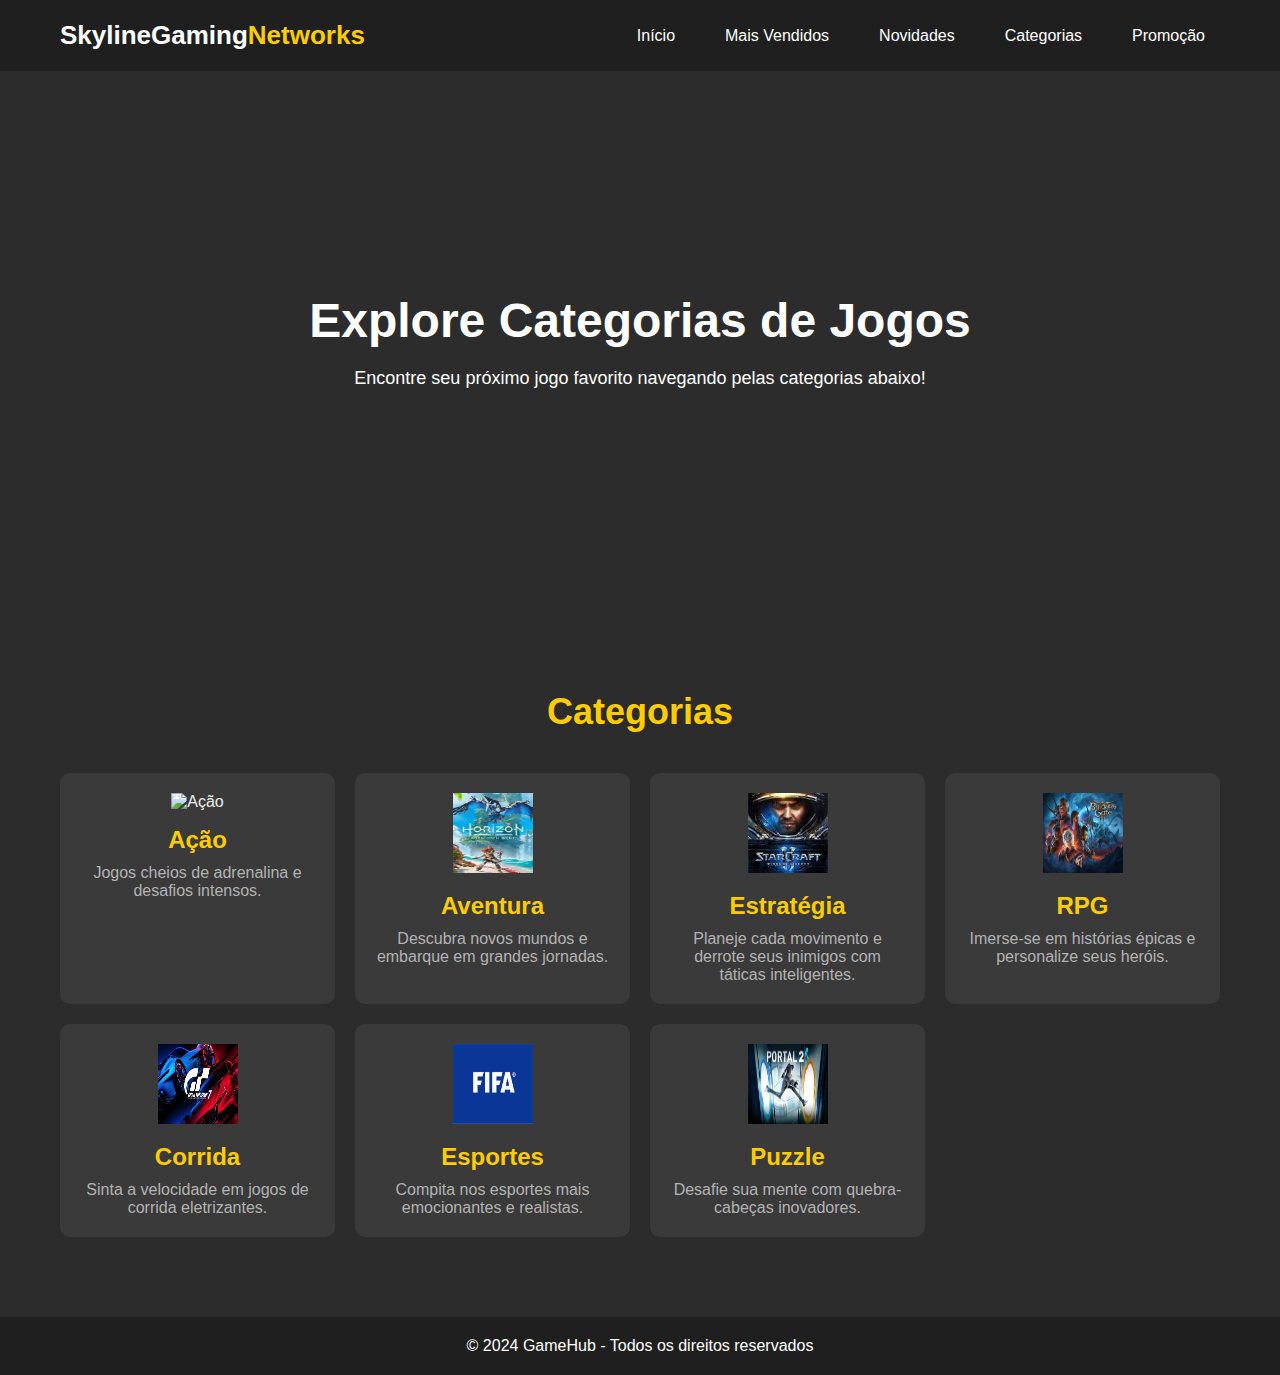
==== portifolio distribuidora de games/categories.html @ 7f8d0c82 "trabalh" ====
<!DOCTYPE html>
<html lang="pt-BR">
<head>
    <meta charset="UTF-8">
    <meta name="viewport" content="width=device-width, initial-scale=1.0">
    <title>Categorias de Jogos</title>
    <link rel="stylesheet" href="style.css">
</head>
<body>
    
    <header class="main-header">
        <div class="container">
            <div class="logo">SkylineGaming<span>Networks</span></div>
            <nav>
                <ul>
                    <li><a href="index.html">Início</a></li>
                    <li><a href="most-sold.html">Mais Vendidos</a></li>
                    <li><a href="news.html">Novidades</a></li>
                    <li><a href="categories.html">Categorias</a></li>
                    <li><a href="sales.html">Promoção</a></li>
                </ul>
            </nav>
        </div>
    </header>

    
    <section class="hero-categories">
        <div class="container">
            <h1>Explore Categorias de Jogos</h1>
            <p>Encontre seu próximo jogo favorito navegando pelas categorias abaixo!</p>
        </div>
    </section>

    
    <section class="categories-section">
        <div class="container">
            <h2>Categorias</h2>
            <div class="categories-grid">
                
                <div class="category-item">
                    <img src="zelda.jpg" alt="Ação">
                    <h3>Ação</h3>
                    <p>Jogos cheios de adrenalina e desafios intensos.</p>
                </div>
                
                <div class="category-item">
                    <img src="horizon.jpg" alt="Aventura">
                    <h3>Aventura</h3>
                    <p>Descubra novos mundos e embarque em grandes jornadas.</p>
                </div>
                
                <div class="category-item">
                    <img src="starcraft.jpg" alt="Estratégia">
                    <h3>Estratégia</h3>
                    <p>Planeje cada movimento e derrote seus inimigos com táticas inteligentes.</p>
                </div>
                
                <div class="category-item">
                    <img src="baldurgate3.jpg" alt="RPG">
                    <h3>RPG</h3>
                    <p>Imerse-se em histórias épicas e personalize seus heróis.</p>
                </div>
                
                <div class="category-item">
                    <img src="granturismo.jpg" alt="Corrida">
                    <h3>Corrida</h3>
                    <p>Sinta a velocidade em jogos de corrida eletrizantes.</p>
                </div>
               
                <div class="category-item">
                    <img src="fifa.jpg" alt="Esportes">
                    <h3>Esportes</h3>
                    <p>Compita nos esportes mais emocionantes e realistas.</p>
                </div>
                
                <div class="category-item">
                    <img src="portal.jpg" alt="Puzzle">
                    <h3>Puzzle</h3>
                    <p>Desafie sua mente com quebra-cabeças inovadores.</p>
                </div>
            </div>
        </div>
    </section>

    
    <footer>
        <div class="container">
            <p>&copy; 2024 GameHub - Todos os direitos reservados</p>
        </div>
    </footer>

    <script src="script.js"></script>
</body>
</html>
---- portifolio distribuidora de games/style.css ----
/* Reset */
* {
    margin: 0;
    padding: 0;
    box-sizing: border-box;
}

body {
    font-family: 'Roboto', sans-serif;
    background-color: #2c2c2c; /* Cinza escuro como fundo principal */
    color: #f0f0f0; /* Cor clara para o texto */
    transition: background-color 0.3s, color 0.3s;
}

.container {
    max-width: 1200px;
    margin: 0 auto;
    padding: 0 20px;
}

/* o cabeçario e aqui Eros :O */
.main-header {
    background: #1f1f1f; /* Cinza muito escuro para o cabeçalho */
    color: white;
    padding: 20px 0;
    position: sticky;
    top: 0;
    z-index: 1000;
    transition: background-color 0.3s;
}

.main-header .container {
    display: flex;
    justify-content: space-between;
    align-items: center;
}

.logo {
    font-size: 26px;
    font-weight: bold;
    color: #fff;
}

.logo span {
    color: #ffcc00;
}

nav ul {
    list-style: none;
    display: flex;
    gap: 20px;
}

nav ul li a {
    color: #fff;
    text-decoration: none;
    font-size: 16px;
    padding: 10px 15px;
    transition: background-color 0.3s, border-radius 0.3s;
}

nav ul li a:hover {
    background-color: #ffcc00;
    border-radius: 50px;
}

.theme-toggle {
    display: flex;
    align-items: center;
    margin-left: 20px;
}


.hero {
    background-image: url('hero-bg-modern.jpg');
    background-size: cover;
    background-position: center;
    height: 80vh;
    display: flex;
    align-items: center;
    justify-content: center;
    color: #fff;
    text-align: center;
}

.hero h1 {
    font-size: 48px;
    font-weight: 700;
    margin-bottom: 20px;
}

.hero p {
    font-size: 18px;
    margin-bottom: 30px;
}

.cta-btn {
    background-color: #ffcc00;
    padding: 15px 30px;
    font-size: 18px;
    color: #333;
    text-decoration: none;
    border-radius: 50px;
    transition: background-color 0.3s, transform 0.3s;
}

.cta-btn:hover {
    background-color: #ffc700;
    transform: translateY(-5px);
}

/* Featured Games Section */
.featured-games {
    padding: 80px 0;
    background-color: #2c2c2c; /* Fundo cinza escuro para deixar bonitinho */
}

.featured-games h2 {
    font-size: 36px;
    margin-bottom: 40px;
    text-align: center;
    color: #ffcc00; /* Amarelo para título */
}

.games-grid {
    display: grid;
    grid-template-columns: repeat(auto-fit, minmax(300px, 1fr));
    gap: 20px;
}

.game-item {
    background-color: #3a3a3a; /* Cinza escuro para o cartão do jogo */
    border-radius: 20px;
    box-shadow: 0 4px 20px rgba(0, 0, 0, 0.2);
    padding: 20px;
    text-align: center;
    transition: transform 0.3s, box-shadow 0.3s;
}

.game-item img {
    max-width: 100%;
    border-radius: 10px;
}

.game-item h3 {
    font-size: 24px;
    margin: 15px 0;
}

.game-item p {
    font-size: 18px;
    color: #777;
    margin-bottom: 15px;
}

.game-item:hover {
    transform: translateY(-10px);
    box-shadow: 0 8px 25px rgba(0, 0, 0, 0.3);
}

.buy-btn {
    background-color: #ffcc00;
    border: none;
    padding: 10px 20px;
    border-radius: 50px;
    font-size: 16px;
    cursor: pointer;
    transition: background-color 0.3s;
}

.buy-btn:hover {
    background-color: #ffc700;
}


.video-search {
    padding: 20px 0;
    text-align: center;
}

#keyword {
    padding: 10px;
    width: 300px;
    border-radius: 5px;
    border: 1px solid #ccc;
}

#video-container {
    margin-top: 20px;
    display: none; /* Inicialmente uwu */
}

video {
    max-width: 100%;
    height: auto;
}

/* aviso pro Eros: o comando tava pela metade bro ;( */
.newsletter {
    background-color: #1f1f1f; 
    color: white;
    padding: 60px 0;
    text-align: center;
}

.newsletter h2 {
    font-size: 32px;
    margin-bottom: 20px;
}

.newsletter p {
    font-size: 18px;
    margin-bottom: 30px;
}

.newsletter input[type="email"] {
    padding: 15px;
    border-radius: 50px;
    border: none;
    width: 300px;
    margin-right: 10px;
}

.newsletter button {
    padding: 15px 30px;
    background-color: #ffcc00;
    border: none;
    border-radius: 50px;
    font-size: 16px;
    cursor: pointer;
    transition: background-color 0.3s;
}

.newsletter button:hover {
    background-color: #ffc700;
}

/* Footer */
footer {
    background-color: #1f1f1f; /* Cinza escuro para o rodapé */
    color: white;
    padding: 20px;
    text-align: center;
}

/* Dark Mode */
body.dark-mode {
    background-color: #1c1c1c;
    color: #fff;
}

body.dark-mode .main-header {
    background-color: #0f0f0f;
}

body.dark-mode .newsletter {
    background-color: #333;
}

body.dark-mode footer {
    background-color: #0f0f0f;
}

/* ---------- Página de Categorias ---------- */

/* Hero Section for Categories */
.hero-categories {
    background-image: url('categories-hero-bg.jpg');
    background-size: cover;
    background-position: center;
    height: 60vh;
    display: flex;
    align-items: center;
    justify-content: center;
    color: #fff;
    text-align: center;
}

.hero-categories h1 {
    font-size: 48px;
    font-weight: 700;
    margin-bottom: 20px;
}

.hero-categories p {
    font-size: 18px;
}

/* Categories Section */
.categories-section {
    padding: 80px 0;
    background-color: #2c2c2c; /* Fundo cinza escuro */
    color: #f0f0f0;
}

.categories-section h2 {
    font-size: 36px;
    text-align: center;
    margin-bottom: 40px;
    color: #ffcc00;
}

.categories-grid {
    display: grid;
    grid-template-columns: repeat(auto-fit, minmax(250px, 1fr));
    gap: 20px;
    justify-items: center;
}

.category-item {
    background-color: #3a3a3a; 
    padding: 20px;
    border-radius: 10px;
    text-align: center;
    transition: transform 0.3s, box-shadow 0.3s;
    width: 100%;
    max-width: 300px;
    cursor: pointer;
}

.category-item:hover {
    transform: translateY(-10px);
    box-shadow: 0 8px 25px rgba(0, 0, 0, 0.3);
}

.category-item img {
    width: 80px;
    height: 80px;
    margin-bottom: 15px;
}

.category-item h3 {
    font-size: 24px;
    margin-bottom: 10px;
    color: #ffcc00;
}

.category-item p {
    font-size: 16px;
    color: #b3b3b3;
}

/* ---------- Mais Vendidos ---------- */
.most-sold {
    padding: 80px 0;
    background-color: #2c2c2c; 
    color: #f0f0f0;
    text-align: center;
}

.most-sold h2 {
    font-size: 36px;
    color: #ffcc00;
    margin-bottom: 40px;
}

.game-list {
    display: grid;
    grid-template-columns: repeat(auto-fit, minmax(250px, 1fr));
    gap: 20px;
    justify-items: center;
}

.game-item {
    background-color: #3a3a3a;
    padding: 20px;
    border-radius: 15px;
    text-align: center;
    transition: transform 0.3s ease-in-out, box-shadow 0.3s ease-in-out;
}

.game-item img {
    max-width: 100%;
    border-radius: 10px;
}

.game-item h3 {
    font-size: 24px;
    margin: 15px 0;
    color: #ffcc00;
}

.game-item p {
    font-size: 16px;
    color: #b3b3b3;
}

.game-item:hover {
    transform: translateY(-10px);
    box-shadow: 0 8px 20px rgba(0, 0, 0, 0.3);
}

.buy-btn {
    background-color: #ffcc00;
    color: #333;
    padding: 10px 20px;
    border-radius: 50px;
    font-size: 16px;
    cursor: pointer;
    transition: background-color 0.3s;
}

.buy-btn:hover {
    background-color: #ffc700;
}
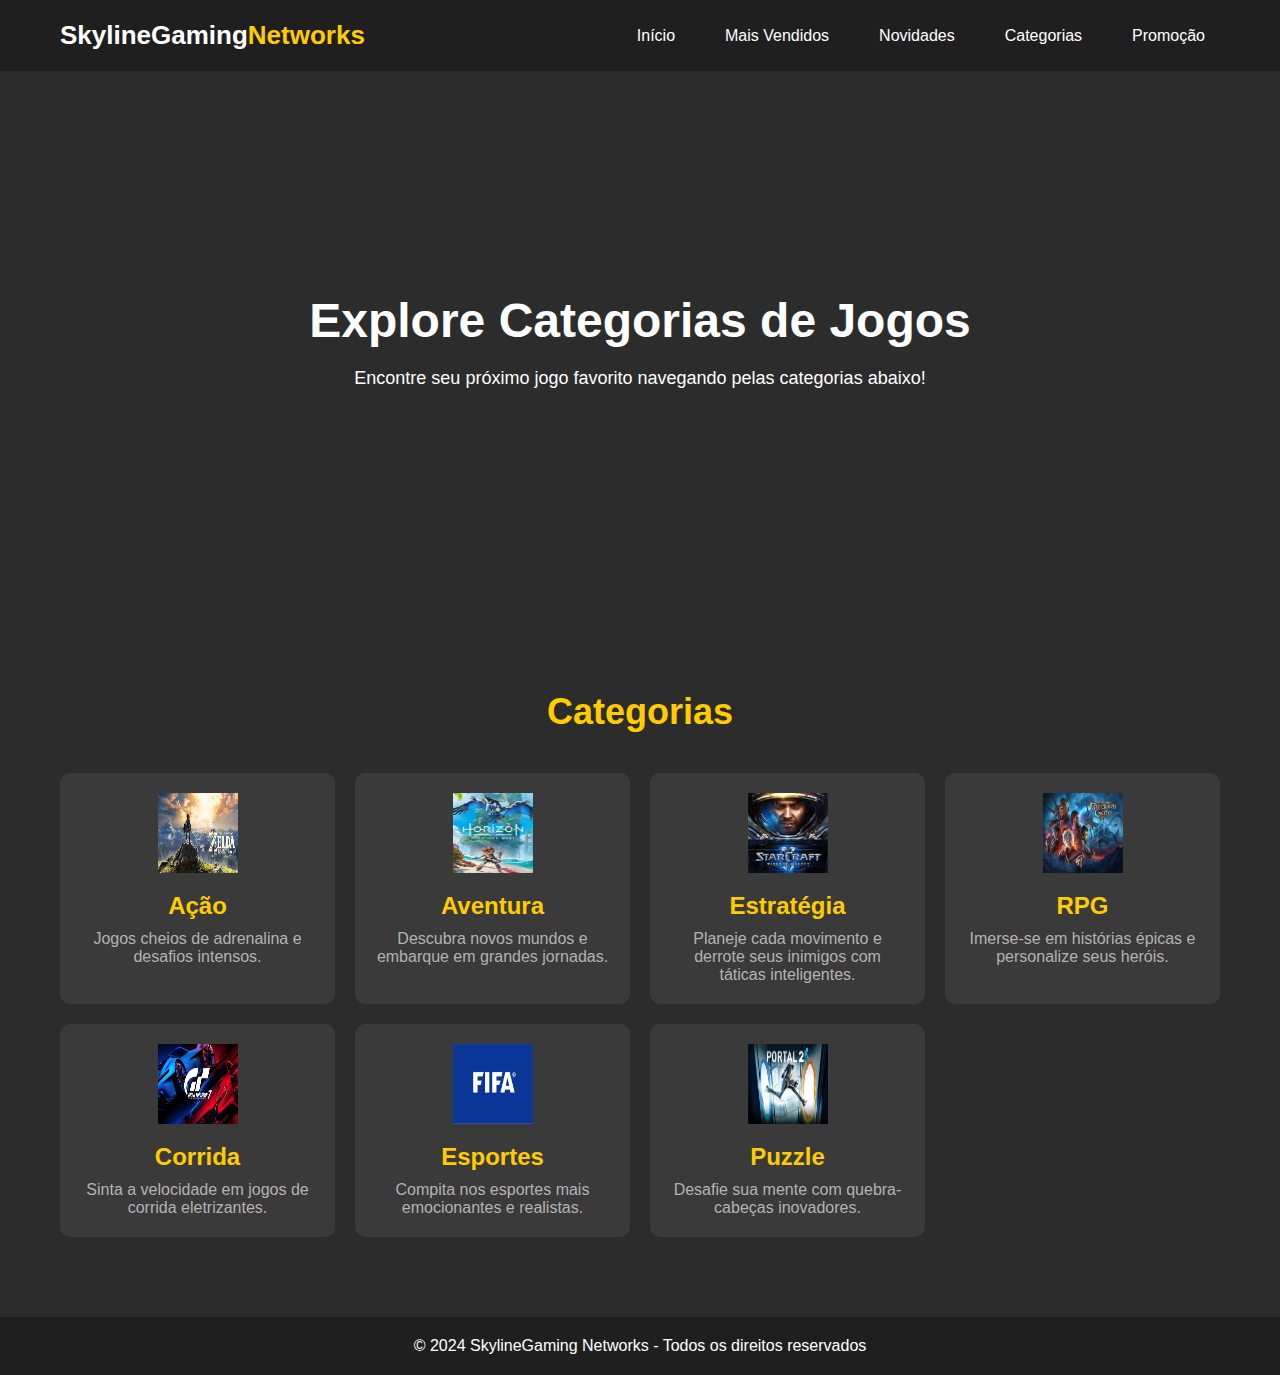
==== commit 67abbdc9: "mais coisas" ====
--- a/portifolio distribuidora de games/categories.html
+++ b/portifolio distribuidora de games/categories.html
@@ -85,7 +85,7 @@
     
     <footer>
         <div class="container">
-            <p>&copy; 2024 GameHub - Todos os direitos reservados</p>
+            <p>&copy; 2024 SkylineGaming Networks - Todos os direitos reservados</p>
         </div>
     </footer>
 
--- a/portifolio distribuidora de games/style.css
+++ b/portifolio distribuidora de games/style.css
@@ -1,4 +1,5 @@
 /* Reset */
+/* e mui codigo, num aguento mais  */
 * {
     margin: 0;
     padding: 0;
@@ -244,6 +245,7 @@
 }
 
 /* Dark Mode */
+/* fizemos isso atoa, o negocio nem funfo, mais facil so deixar o fundo preto :( */
 body.dark-mode {
     background-color: #1c1c1c;
     color: #fff;
@@ -263,7 +265,7 @@
 
 /* ---------- Página de Categorias ---------- */
 
-/* Hero Section for Categories */
+
 .hero-categories {
     background-image: url('categories-hero-bg.jpg');
     background-size: cover;
@@ -341,6 +343,8 @@
 }
 
 /* ---------- Mais Vendidos ---------- */
+
+/* dia 11/10/24 terminamos o css finamente errosssssssssssssssssssssssss :O */
 .most-sold {
     padding: 80px 0;
     background-color: #2c2c2c; 
